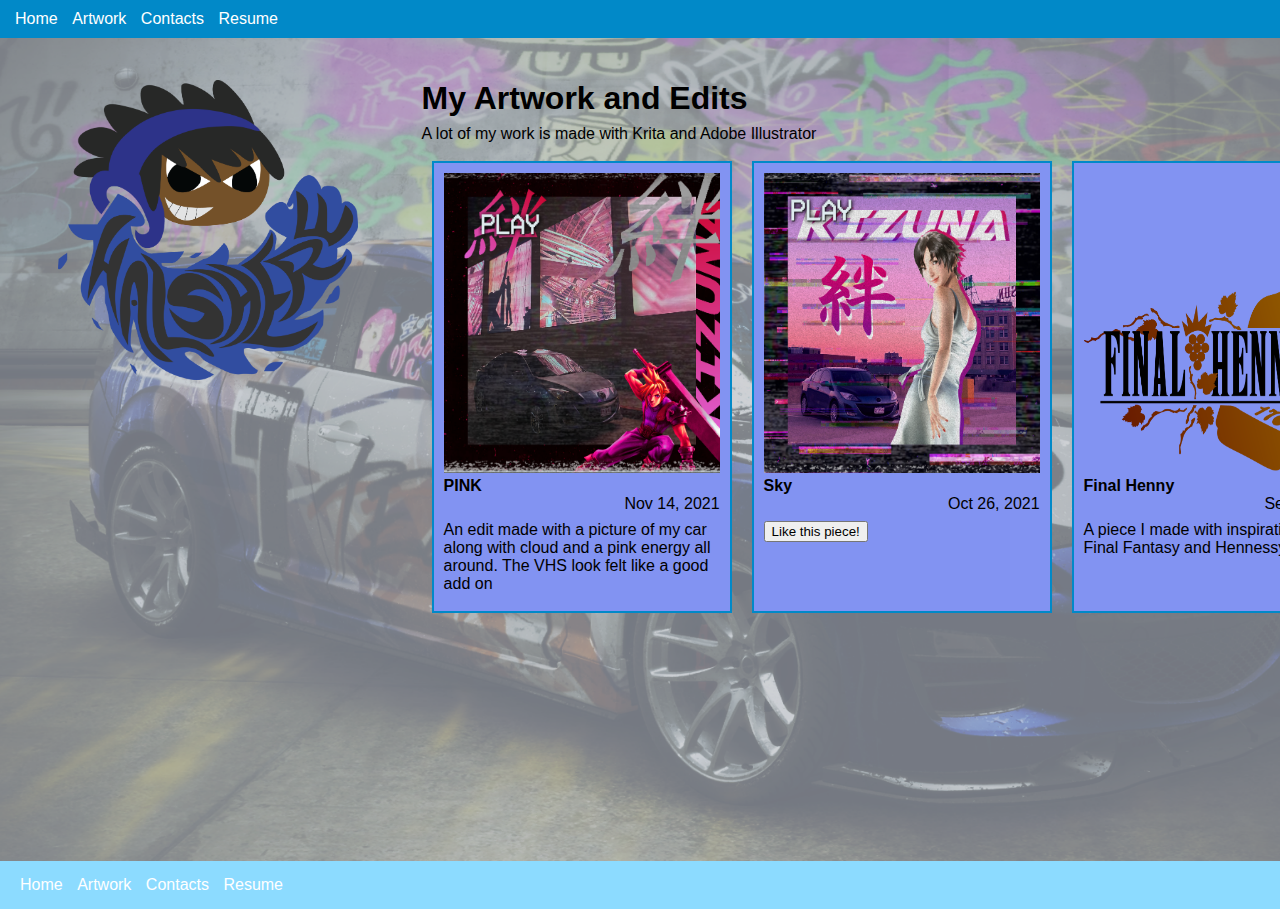
==== halsherewebsite/art.html @ 5ddf2966 "i have a vision for my resume now" ====
<!DOCTYPE html>
<html lang="en">
<head>
    <meta charset="UTF-8">
    <meta http-equiv="X-UA-Compatible" content="IE=edge">
    <meta name="viewport" content="width=device-width, initial-scale=1.0">
    <link rel="stylesheet" href="site.css" type="text/css"/>
    <title>Halshere's Creations</title>
    <style>

    </style>
    <script>

        function save(){
            localStorage.setItem("artpiece", true);
        }

        window.onload = function(){
            var favorite = document.getElementById('like')
            if (window.localStorage) {
                var storage = window.localStorage;
                if (storage.getItem('artpiece') == 'true') {
                    favorite.innerHTML = "You liked this piece";
                }
            }
        }

    </script>
</head>
<body>
    <header>
        <nav>
            <ul>
                <li><a href="index.html">Home</a></li>
                <li><a href="art.html">Artwork</a></li>
                <li><a href="contact.html">Contacts</a></li>
                <li><a href="resume.html">Resume</a></li>
            </ul>
        </nav>
    </header>
    <main>
        <aside><img src="images/HalshereLogoNew.png" alt="Halshere's Logo" width="300" height="300"></aside>
        <article>
            <h1>My Artwork and Edits</h1>
            <p>A lot of my work is made with Krita and Adobe Illustrator</p>
            <section class="columns-desktop">
               <div class="art-piece">
                   <img src="images/PINK.png" alt="PINK" width="300" height="300"/>
                   <div class="columns">
                       <div class="title">PINK</div>
                       <div class="date-made">Nov 14, 2021</div>
                   </div>
                   <p class="desc">An edit made with a picture of my car along with cloud and 
                    a pink energy all around. The VHS look felt like a good add on</p>
               </div>

               <div class="art-piece">
                    <img src="images/sky.png" alt="sky" width="300" height="300"/>
                    <div class="columns">
                        <div class="title">Sky</div>
                        <div class="date-made">Oct 26, 2021</div>
                    </div>
                    <p class="desc"></p>
                    <p>
                        <button onClick="save()" type="button">Like this piece!</button>
                        <span id="like"></span>
                    </p>
                </div>

               <div class="art-piece">
                    <img src="images/finalhenny.png" alt="finalhenny" width="300" height="300"/>
                    <div class="columns">
                        <div class="title">Final Henny</div>
                        <div class="date-made">Sep 24, 2023</div>
                    </div>
                    <p class="desc">A piece I made with inspiration from Final Fantasy and Hennessy</p>
                    
                </div>

            </section>
           </article>
    </main>
    <footer>
        <nav>
            <ul>
                <li><a href="index.html">Home</a></li>
                <li><a href="art.html">Artwork</a></li>
                <li><a href="contact.html">Contacts</a></li>
                <li><a href="resume.html">Resume</a></li>
            </ul>
        </nav>
    </footer>
</body>
</html>
---- halsherewebsite/site.css ----
/* this is the universal symbol for the website */
* {
    margin: 0;
}

html, body {
    height: 100%;
}

body {
    font-family: Arial, Helvetica, sans-serif;
    background-color: #8cdbff;
}

/* this added a margin to the top and bottom of elements */
p {
    margin: 0.5em 0 0.5em 0;
}

header {
    display: block;
    position: fixed;
    top: 0;
    left: 0;
    width: 100%;
    background-color: #0189c8;
    padding: 10px;
}

nav a:visited, nav a:link {
    color: #fff;
    text-decoration: none;
}

nav > ul {
    display: inline;
    padding: 0;
}

nav > ul > li {
    display: inline-block;
    list-style: none;
    margin: 0 5px 0 5px;
}

main {
    display: block;
    background-image: url("images/rx81.png");
    background-repeat: no-repeat;
    background-attachment: fixed;
    background-position: center;
    background-size: cover;
    padding-top: 3em;
    padding-bottom: 3em;
    min-height: 85%;
}

footer {
    padding: 15px;
}

aside, article {
    padding: 2em;
}

aside {
    text-align: center;
}

article {
    width: 75%;
}

/* for desktop screens */
@media only screen and (min-width: 768px) {

    main{
        display: flex;
    }

    aside {
        margin-left: 2%;
    }

    .columns-desktop {
        display: flex;
    }
}
/* for the contact card*/
.contact-card {
    background-color: white;
    padding: 10px;
    margin: 10px;
    border: solid 3px black;
}

/* just for the art */

.art-piece {
    width: 300px;
    padding: 10px;
    margin: 10px;
    background-color: rgb(130, 147, 242);
    border: solid 2px #0189c8;
}

.art-piece img {
    width: 100%;
}

.art-piece .title {
    font-weight: bold;
}

.art-piece .columns {
    width: 100%;
}

.art-piece .date-made {
    text-align: right;
}
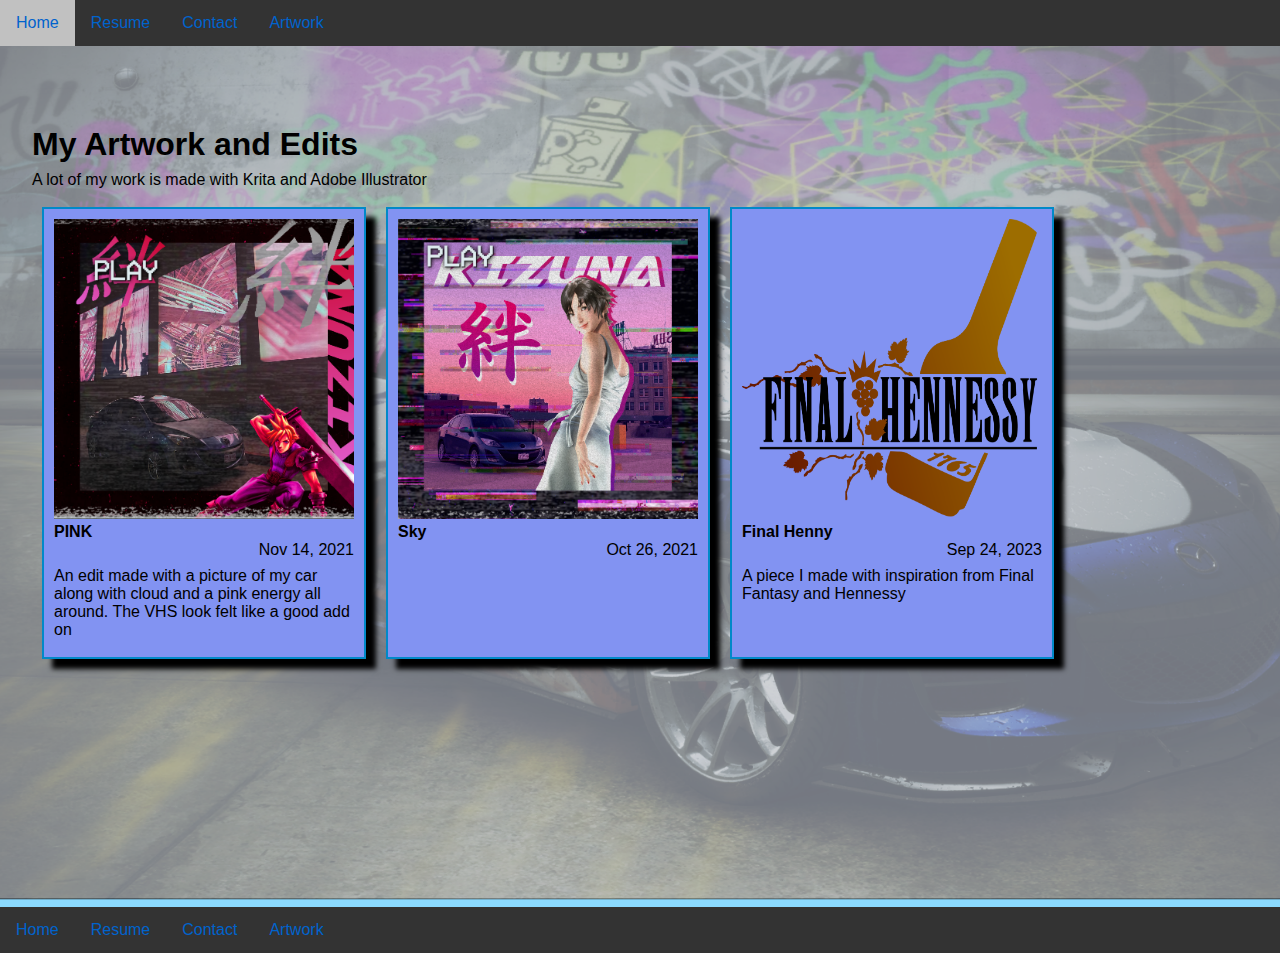
==== commit 87d08ddb: "we ball" ====
--- a/halsherewebsite/art.html
+++ b/halsherewebsite/art.html
@@ -5,41 +5,22 @@
     <meta http-equiv="X-UA-Compatible" content="IE=edge">
     <meta name="viewport" content="width=device-width, initial-scale=1.0">
     <link rel="stylesheet" href="site.css" type="text/css"/>
+    <link rel="icon" href="images/HalshereLogoNew.png">
     <title>Halshere's Creations</title>
     <style>
 
     </style>
-    <script>
-
-        function save(){
-            localStorage.setItem("artpiece", true);
-        }
-
-        window.onload = function(){
-            var favorite = document.getElementById('like')
-            if (window.localStorage) {
-                var storage = window.localStorage;
-                if (storage.getItem('artpiece') == 'true') {
-                    favorite.innerHTML = "You liked this piece";
-                }
-            }
-        }
-
-    </script>
 </head>
 <body>
-    <header>
-        <nav>
-            <ul>
-                <li><a href="index.html">Home</a></li>
-                <li><a href="art.html">Artwork</a></li>
-                <li><a href="contact.html">Contacts</a></li>
-                <li><a href="resume.html">Resume</a></li>
-            </ul>
-        </nav>
-    </header>
+    <div class="navbar">
+        <ul>
+            <li><a href="index.html">Home</a></li>
+            <li><a href="resume.html">Resume</a></li>
+            <li><a href="contact.html">Contact</a></li>
+            <li><a href="art.html">Artwork</a></li>
+        </ul>
+    </div> 
     <main>
-        <aside><img src="images/HalshereLogoNew.png" alt="Halshere's Logo" width="300" height="300"></aside>
         <article>
             <h1>My Artwork and Edits</h1>
             <p>A lot of my work is made with Krita and Adobe Illustrator</p>
@@ -61,10 +42,6 @@
                         <div class="date-made">Oct 26, 2021</div>
                     </div>
                     <p class="desc"></p>
-                    <p>
-                        <button onClick="save()" type="button">Like this piece!</button>
-                        <span id="like"></span>
-                    </p>
                 </div>
 
                <div class="art-piece">
@@ -81,14 +58,14 @@
            </article>
     </main>
     <footer>
-        <nav>
+        <div class="navbar">
             <ul>
                 <li><a href="index.html">Home</a></li>
+                <li><a href="resume.html">Resume</a></li>
+                <li><a href="contact.html">Contact</a></li>
                 <li><a href="art.html">Artwork</a></li>
-                <li><a href="contact.html">Contacts</a></li>
-                <li><a href="resume.html">Resume</a></li>
             </ul>
-        </nav>
+        </div> 
     </footer>
 </body>
 </html>--- a/halsherewebsite/site.css
+++ b/halsherewebsite/site.css
@@ -1,6 +1,11 @@
 /* this is the universal symbol for the website */
 * {
     margin: 0;
+}
+
+@font-face {
+    font-family:avenir;
+    src: url(fonts/Avenir.ttc);
 }
 
 html, body {
@@ -17,6 +22,57 @@
     margin: 0.5em 0 0.5em 0;
 }
 
+/* NAV BAR ABOVE */
+.navbar > ul {
+    list-style-type: none;
+    margin: 0;
+    padding: 0;
+    overflow: hidden;
+    background-color: #333;
+  }
+
+li {
+    float: left;
+  } 
+
+  .navbar li a, .dropbtn {
+    display: inline-block;
+    color: rgb(0, 99, 205);
+    text-align: center;
+    padding: 14px 16px;
+    text-decoration: none;
+  }
+
+  li a:hover, .dropdown:hover .dropbtn {
+    background-color: rgb(193, 193, 193);
+  }
+  
+  li.dropdown {
+    display: inline-block;
+  }
+
+  .dropdown-content {
+    display: none;
+    position: absolute;
+    background-color: #f9f9f9;
+    min-width: 160px;
+    box-shadow: 0px 8px 16px 0px rgba(0,0,0,0.2);
+    z-index: 1;
+  }
+  
+  .dropdown-content a {
+    color: black;
+    padding: 12px 16px;
+    text-decoration: none;
+    display: block;
+    text-align: left;
+  }
+
+.dropdown-content a:hover {background-color: #f1f1f1;}
+
+.dropdown:hover .dropdown-content {
+  display: block;
+}
 header {
     display: block;
     position: fixed;
@@ -55,10 +111,6 @@
     min-height: 85%;
 }
 
-footer {
-    padding: 15px;
-}
-
 aside, article {
     padding: 2em;
 }
@@ -68,7 +120,7 @@
 }
 
 article {
-    width: 75%;
+    width: 100%;
 }
 
 /* for desktop screens */
@@ -84,9 +136,16 @@
 
     .columns-desktop {
         display: flex;
+        width: 100%;
     }
 }
 /* for the contact card*/
+.contact-title {
+    font-family: avenir;
+    position: relative;
+    text-align: center;
+
+}
 .contact-card {
     background-color: white;
     padding: 10px;
@@ -102,6 +161,7 @@
     margin: 10px;
     background-color: rgb(130, 147, 242);
     border: solid 2px #0189c8;
+    box-shadow: 10px 10px 5px black;
 }
 
 .art-piece img {
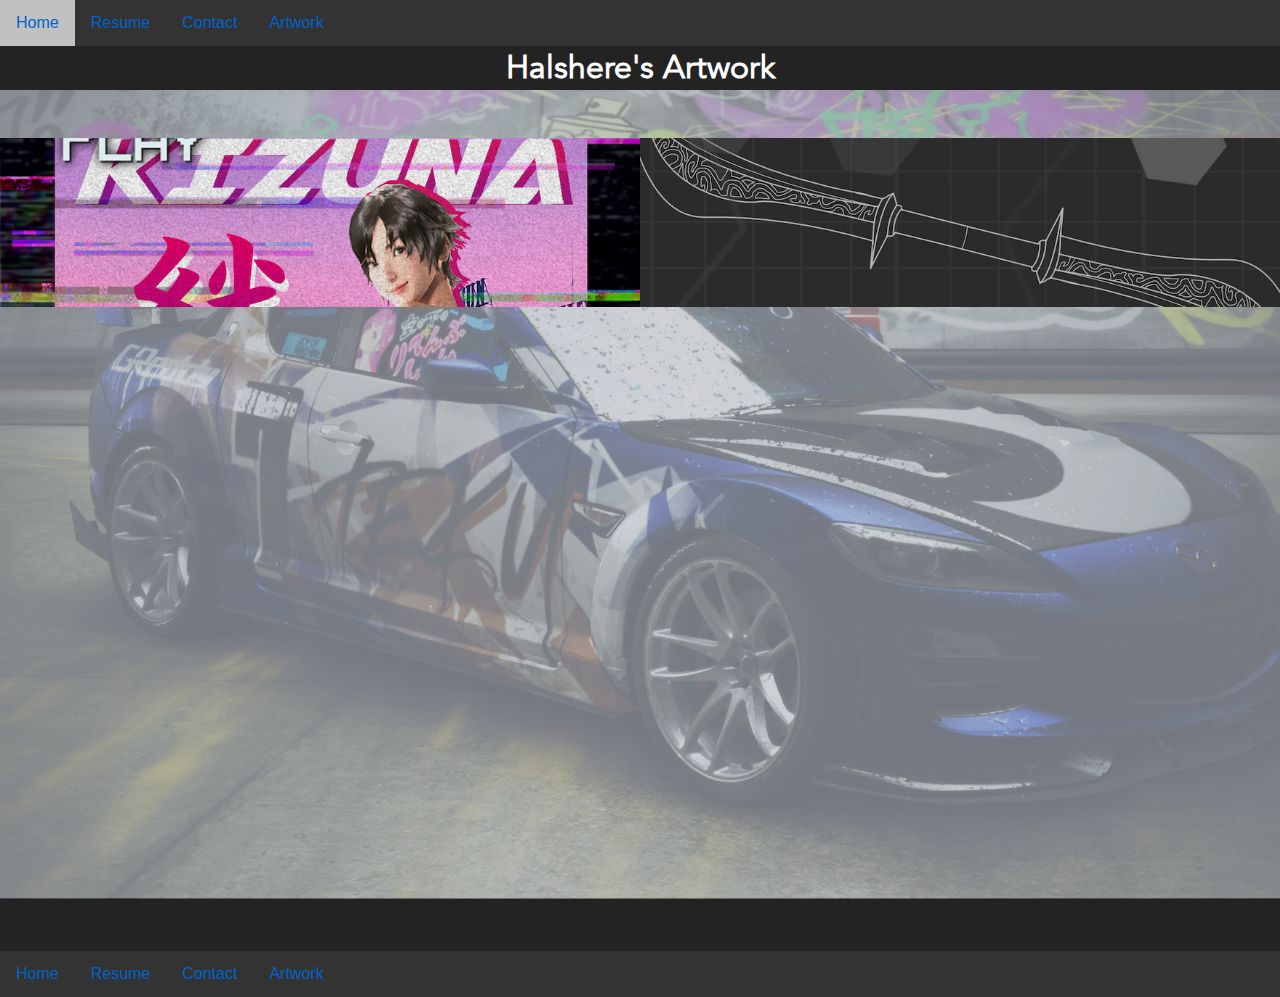
==== commit 967de42e: "artpage is coming along" ====
--- a/halsherewebsite/art.html
+++ b/halsherewebsite/art.html
@@ -4,7 +4,7 @@
     <meta charset="UTF-8">
     <meta http-equiv="X-UA-Compatible" content="IE=edge">
     <meta name="viewport" content="width=device-width, initial-scale=1.0">
-    <link rel="stylesheet" href="site.css" type="text/css"/>
+    <link rel="stylesheet" href="art.css" type="text/css"/>
     <link rel="icon" href="images/HalshereLogoNew.png">
     <title>Halshere's Creations</title>
     <style>
@@ -20,42 +20,25 @@
             <li><a href="art.html">Artwork</a></li>
         </ul>
     </div> 
-    <main>
-        <article>
-            <h1>My Artwork and Edits</h1>
-            <p>A lot of my work is made with Krita and Adobe Illustrator</p>
-            <section class="columns-desktop">
-               <div class="art-piece">
-                   <img src="images/PINK.png" alt="PINK" width="300" height="300"/>
-                   <div class="columns">
-                       <div class="title">PINK</div>
-                       <div class="date-made">Nov 14, 2021</div>
-                   </div>
-                   <p class="desc">An edit made with a picture of my car along with cloud and 
-                    a pink energy all around. The VHS look felt like a good add on</p>
-               </div>
+    <div class="art-head">
+        <h1>Halshere's Artwork</h1>
+    </div>
+    <main> 
+        <div class="image">
+            <img src="images/CROPsky.png" alt="sky" class="image__img">
+            <div class="image__overlay">   
+                <div class="image__title">KIZUNA</div>
+            </div>
+        </div>
 
-               <div class="art-piece">
-                    <img src="images/sky.png" alt="sky" width="300" height="300"/>
-                    <div class="columns">
-                        <div class="title">Sky</div>
-                        <div class="date-made">Oct 26, 2021</div>
-                    </div>
-                    <p class="desc"></p>
-                </div>
+        <div class="image2">
+            <img src="images/CROPbow.png" alt="sky" class="image__img">
+            <div class="image__overlay">   
+                <div class="image__title">Weapons</div>
+            </div>
+        </div>
+        
 
-               <div class="art-piece">
-                    <img src="images/finalhenny.png" alt="finalhenny" width="300" height="300"/>
-                    <div class="columns">
-                        <div class="title">Final Henny</div>
-                        <div class="date-made">Sep 24, 2023</div>
-                    </div>
-                    <p class="desc">A piece I made with inspiration from Final Fantasy and Hennessy</p>
-                    
-                </div>
-
-            </section>
-           </article>
     </main>
     <footer>
         <div class="navbar">
--- a/halsherewebsite/art.css
+++ b/halsherewebsite/art.css
@@ -0,0 +1,161 @@
+/* this is the universal symbol for the website */
+* {
+    margin: 0;
+}
+
+@font-face {
+    font-family:avenir;
+    src: url(fonts/Avenir.ttc);
+}
+
+html, body {
+    height: 100%;
+}
+
+body {
+    font-family: Arial, Helvetica, sans-serif;
+    background-color: #232323;
+}
+
+/* this added a margin to the top and bottom of elements */
+
+.description {
+    position: relative;
+
+}
+
+.art-head h1 {
+    text-align: center;
+    font-family: avenir;
+    color: white;
+}
+.image {
+    float: left;
+    position: relative;
+    width: 100%;
+    height: 50%;
+    margin-bottom: 20px;
+}
+
+.image2 {
+    float: left;
+    position: relative;
+    width: 100%;
+    height: 50%;
+    margin-bottom: 20px;
+}
+
+.image__img {
+    display: block;
+    width: 100%;
+}
+
+.image__overlay {
+    position: absolute;
+    top: 0;
+    left: 0;
+    width: 100%;
+    height: 100%;
+    background:  rgba(0, 0, 0, 0.6);
+    color: black;
+    display: flex;
+    flex-direction: column;
+    align-items: center;
+    justify-content: center;
+    opacity: 0;
+    transition: opacity 0.25s;
+}
+
+.image__overlay > * {
+    transform: translateY(20px);
+    transition: transform 0.25s;
+
+}
+
+.image__overlay:hover {
+    opacity: 1;
+}
+
+.image__overlay:hover > * {
+    transform: translateY(0);
+}
+
+.image__title {
+    font-family: avenir;
+    font-size: 5em;
+    color: white;
+}
+
+
+/* NAV BAR ABOVE */
+.navbar > ul {
+    list-style-type: none;
+    margin: 0;
+    padding: 0;
+    overflow: hidden;
+    background-color: #333;
+  }
+
+li {
+    float: left;
+  } 
+
+  .navbar li a, .dropbtn {
+    display: inline-block;
+    color: rgb(0, 99, 205);
+    text-align: center;
+    padding: 14px 16px;
+    text-decoration: none;
+  }
+
+  li a:hover, .dropdown:hover .dropbtn {
+    background-color: rgb(193, 193, 193);
+  }
+
+nav a:visited, nav a:link {
+    color: #fff;
+    text-decoration: none;
+}
+
+nav > ul {
+    display: inline;
+    padding: 0;
+}
+
+nav > ul > li {
+    display: inline-block;
+    list-style: none;
+    margin: 0 5px 0 5px;
+}
+
+main {
+    display: block;
+    background-image: url("images/rx81.png");
+    background-repeat: no-repeat;
+    background-attachment: fixed;
+    background-position: center;
+    background-size: cover;
+    padding-top: 3em;
+    padding-bottom: 3em;
+    min-height: 85%;
+}
+
+/* for desktop screens */
+@media only screen and (min-width: 768px) {
+
+    main{
+        display: flex;
+    }
+    .art-options {
+        display: flex;
+    }
+
+    aside {
+        margin-left: 2%;
+    }
+
+    .columns-desktop {
+        display: flex;
+        width: 100%;
+    }
+}
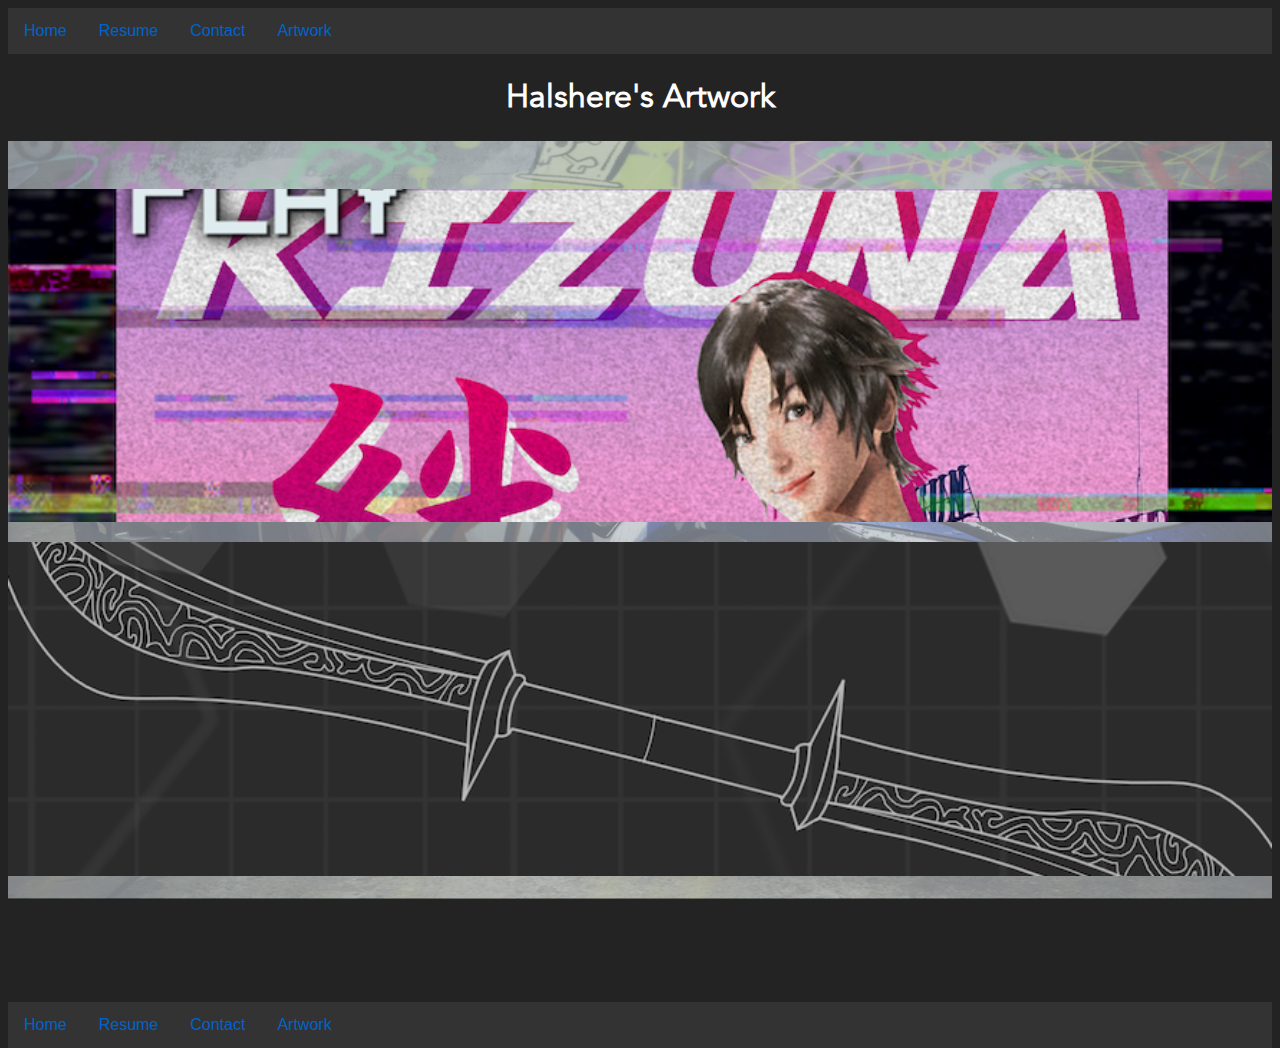
==== commit 2158d3c3: "WOWOWOW I DID it ._." ====
--- a/halsherewebsite/art.html
+++ b/halsherewebsite/art.html
@@ -24,21 +24,21 @@
         <h1>Halshere's Artwork</h1>
     </div>
     <main> 
-        <div class="image">
-            <img src="images/CROPsky.png" alt="sky" class="image__img">
-            <div class="image__overlay">   
-                <div class="image__title">KIZUNA</div>
+        <div class="artwork">
+            <div class="image">
+                <img src="images/CROPsky.png" alt="sky" class="image__img">
+                <div class="image__overlay">   
+                    <div class="image__title">KIZUNA</div>
+                </div>
+            </div>
+
+            <div class="image2">
+                <img src="images/CROPbow.png" alt="sky" class="image__img">
+                <div class="image__overlay">   
+                    <div class="image__title">Weapons</div>
+                </div>
             </div>
         </div>
-
-        <div class="image2">
-            <img src="images/CROPbow.png" alt="sky" class="image__img">
-            <div class="image__overlay">   
-                <div class="image__title">Weapons</div>
-            </div>
-        </div>
-        
-
     </main>
     <footer>
         <div class="navbar">
--- a/halsherewebsite/art.css
+++ b/halsherewebsite/art.css
@@ -1,7 +1,4 @@
 /* this is the universal symbol for the website */
-* {
-    margin: 0;
-}
 
 @font-face {
     font-family:avenir;
@@ -19,29 +16,29 @@
 
 /* this added a margin to the top and bottom of elements */
 
-.description {
-    position: relative;
-
-}
-
 .art-head h1 {
     text-align: center;
     font-family: avenir;
     color: white;
 }
+
+.artwork {
+    width: 100%;
+}
+
 .image {
-    float: left;
+    display: block;
     position: relative;
     width: 100%;
-    height: 50%;
+    height: auto;
     margin-bottom: 20px;
 }
 
 .image2 {
-    float: left;
+    display: block;
     position: relative;
     width: 100%;
-    height: 50%;
+    height: auto;
     margin-bottom: 20px;
 }
 
@@ -150,10 +147,6 @@
         display: flex;
     }
 
-    aside {
-        margin-left: 2%;
-    }
-
     .columns-desktop {
         display: flex;
         width: 100%;
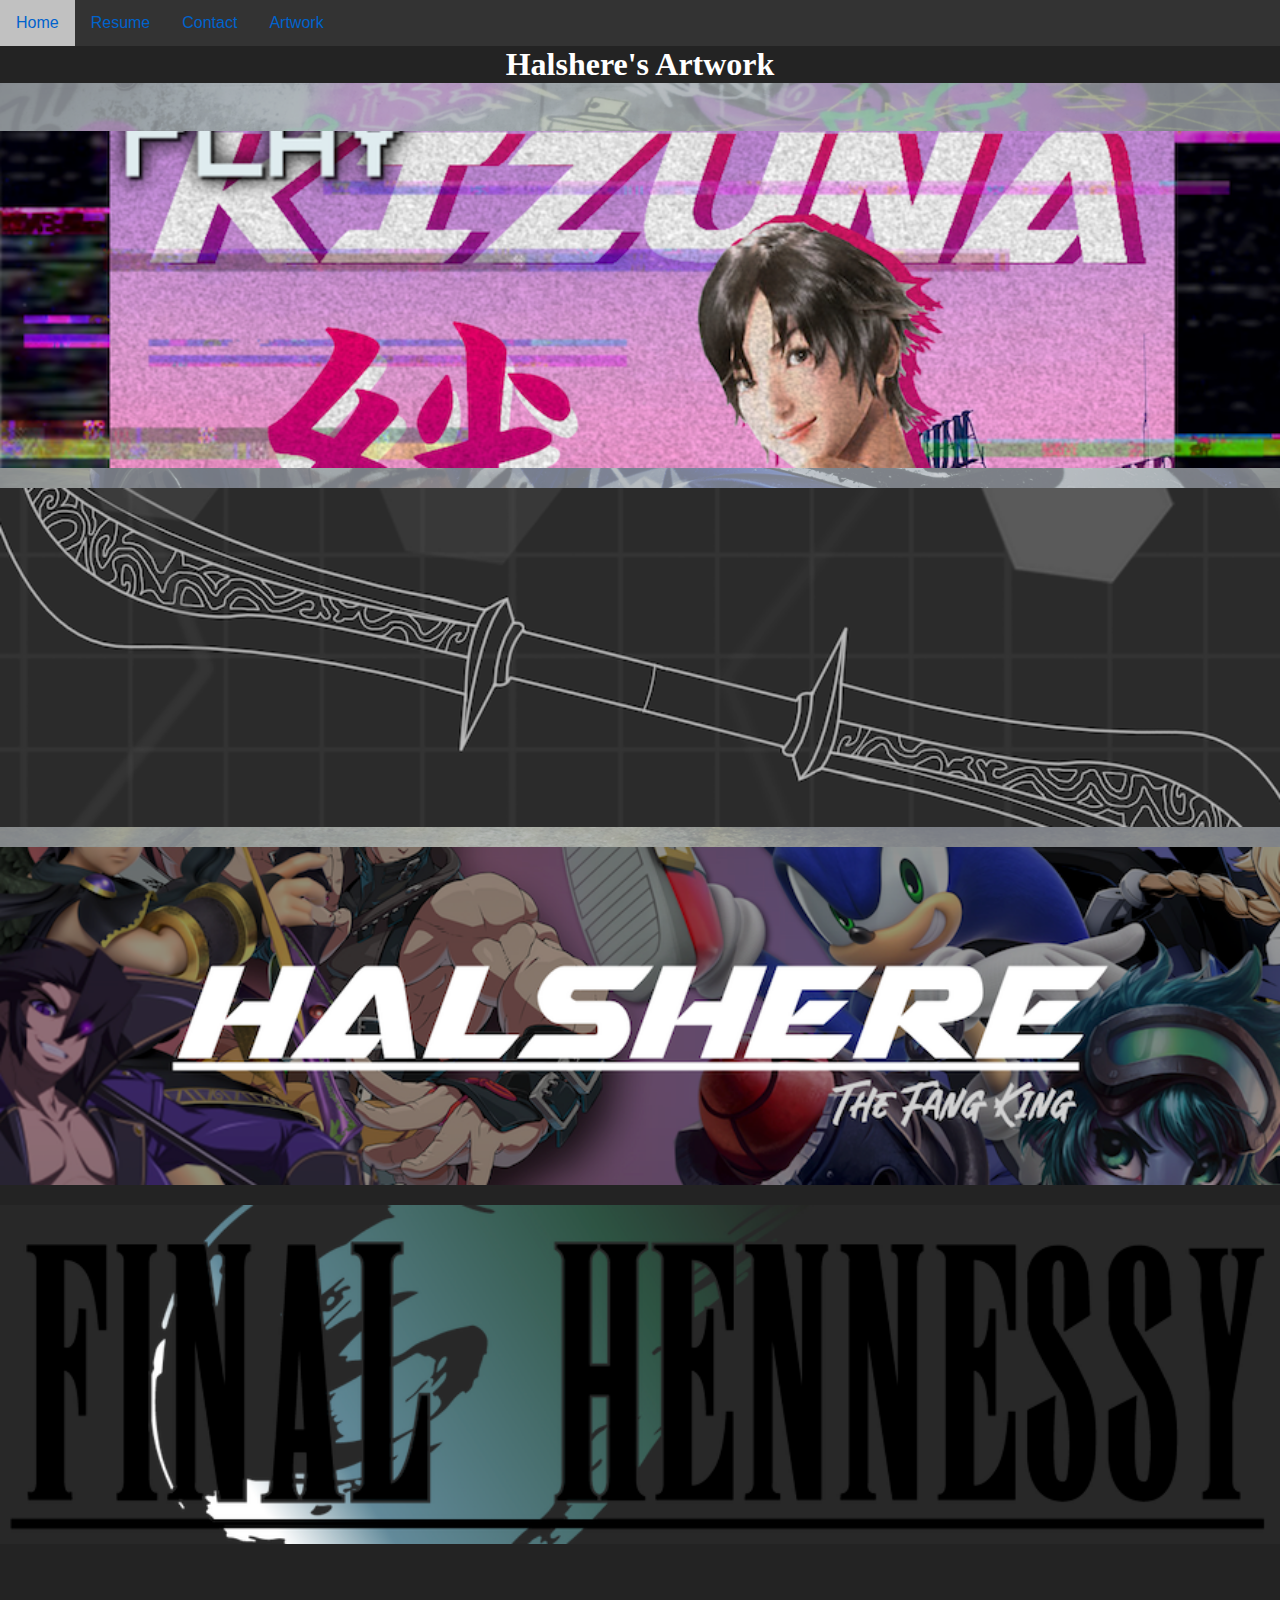
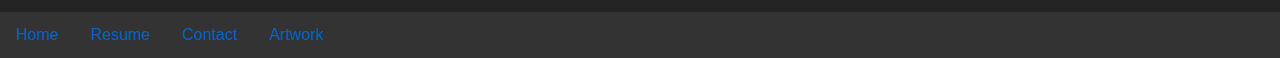
==== commit 7654e14c: "we moving i hope" ====
--- a/halsherewebsite/art.html
+++ b/halsherewebsite/art.html
@@ -6,7 +6,7 @@
     <meta name="viewport" content="width=device-width, initial-scale=1.0">
     <link rel="stylesheet" href="art.css" type="text/css"/>
     <link rel="icon" href="images/HalshereLogoNew.png">
-    <title>Halshere's Creations</title>
+    <title>Halshere's Creations | Artwork</title>
     <style>
 
     </style>
@@ -20,22 +20,37 @@
             <li><a href="art.html">Artwork</a></li>
         </ul>
     </div> 
-    <div class="art-head">
+    <div class="art-head" style="font-family: avenir;">
         <h1>Halshere's Artwork</h1>
     </div>
+
     <main> 
         <div class="artwork">
             <div class="image">
-                <img src="images/CROPsky.png" alt="sky" class="image__img">
+                <img src="images/CROPsky.png" alt="sky" class="image__img" >
                 <div class="image__overlay">   
-                    <div class="image__title">KIZUNA</div>
+                    <div class="image__title" style="font-family: airstrike; text-decoration: none;"><a href="artpages/kizuna.html">KIZUNA</a></div>
                 </div>
             </div>
 
             <div class="image2">
-                <img src="images/CROPbow.png" alt="sky" class="image__img">
+                <img src="images/CROPbow.png" alt="bow" class="image__img">
                 <div class="image__overlay">   
-                    <div class="image__title">Weapons</div>
+                    <div class="image__title"><a href="artpages/weapon.html">Weapons</a></div>
+                </div>
+            </div>
+
+            <div class="image3">
+                <img src="images/CROPbanner.png" alt="banner" class="image__img">
+                <div class="image__overlay">   
+                    <div class="image__title"><a href="artpages/character.html">Banners</a></div>
+                </div>
+            </div>
+
+            <div class="image4">
+                <img src="images/CROPff.png" alt="ff" class="image__img">
+                <div class="image__overlay">   
+                    <div class="image__title"><a href="artpages/character.html">FH</a></div>
                 </div>
             </div>
         </div>
--- a/halsherewebsite/art.css
+++ b/halsherewebsite/art.css
@@ -1,8 +1,13 @@
 /* this is the universal symbol for the website */
-
+* {
+    margin: 0;
+}
 @font-face {
     font-family:avenir;
     src: url(fonts/Avenir.ttc);
+
+    font-family: airstrike;
+    src: url(font/airstrike.ttf);
 }
 
 html, body {
@@ -35,6 +40,22 @@
 }
 
 .image2 {
+    display: block;
+    position: relative;
+    width: 100%;
+    height: auto;
+    margin-bottom: 20px;
+}
+
+.image3 {
+    display: block;
+    position: relative;
+    width: 100%;
+    height: auto;
+    margin-bottom: 20px;
+}
+
+.image4 {
     display: block;
     position: relative;
     width: 100%;
@@ -79,7 +100,7 @@
 
 .image__title {
     font-family: avenir;
-    font-size: 5em;
+    font-size: 3em;
     color: white;
 }
 
@@ -108,6 +129,11 @@
   li a:hover, .dropdown:hover .dropbtn {
     background-color: rgb(193, 193, 193);
   }
+
+  a:visited {
+    text-decoration: none;
+  }
+
 
 nav a:visited, nav a:link {
     color: #fff;
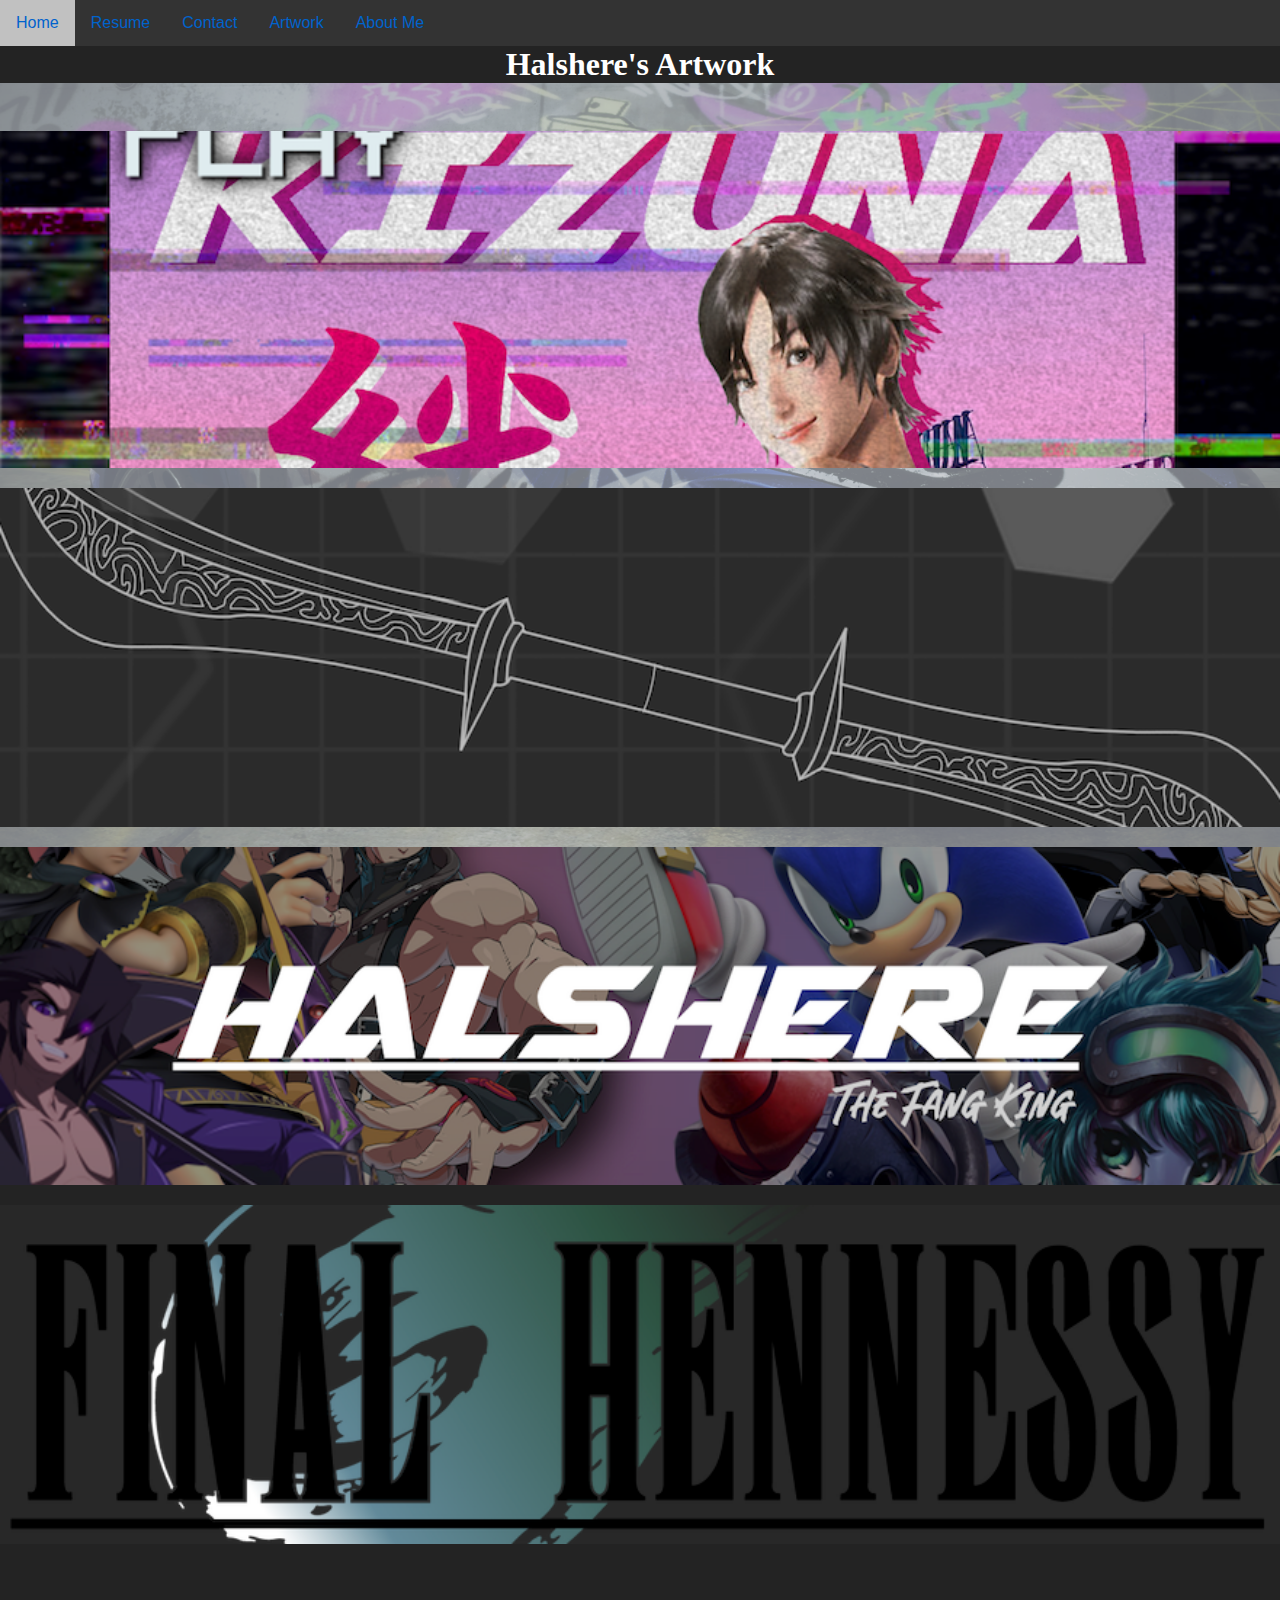
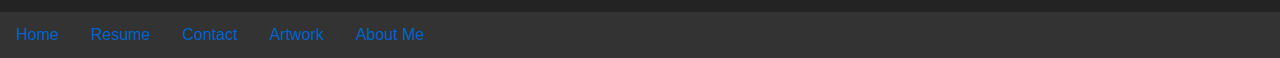
==== commit b6244695: "home page is connecting well" ====
--- a/halsherewebsite/art.html
+++ b/halsherewebsite/art.html
@@ -14,10 +14,11 @@
 <body>
     <div class="navbar">
         <ul>
-            <li><a href="index.html">Home</a></li>
+            <li><a href="homepage.html">Home</a></li>
             <li><a href="resume.html">Resume</a></li>
             <li><a href="contact.html">Contact</a></li>
             <li><a href="art.html">Artwork</a></li>
+            <li><a href="index.html">About Me</a></li>
         </ul>
     </div> 
     <div class="art-head" style="font-family: avenir;">
@@ -58,10 +59,11 @@
     <footer>
         <div class="navbar">
             <ul>
-                <li><a href="index.html">Home</a></li>
+                <li><a href="homepage.html.html">Home</a></li>
                 <li><a href="resume.html">Resume</a></li>
                 <li><a href="contact.html">Contact</a></li>
                 <li><a href="art.html">Artwork</a></li>
+                <li><a href="index.html">About Me</a></li>
             </ul>
         </div> 
     </footer>
--- a/halsherewebsite/art.css
+++ b/halsherewebsite/art.css
@@ -30,6 +30,19 @@
 .artwork {
     width: 100%;
 }
+
+a.link {
+    display: block;
+    height: 100%;
+    width: 100%;
+    text-decoration: none;
+}
+
+a { text-decoration: none; }
+a:visited { text-decoration: none; color:rgb(255, 255, 255); }
+a:hover { text-decoration: none; color:blue; }
+a:focus { text-decoration: none; color:yellow; }
+a:hover, a:active { text-decoration: none; color:rgb(0, 175, 210) }
 
 .image {
     display: block;
@@ -112,6 +125,7 @@
     padding: 0;
     overflow: hidden;
     background-color: #333;
+    width: 100%;
   }
 
 li {
@@ -177,4 +191,8 @@
         display: flex;
         width: 100%;
     }
+    .navbar {
+        display: flex;
+    }
+
 }
